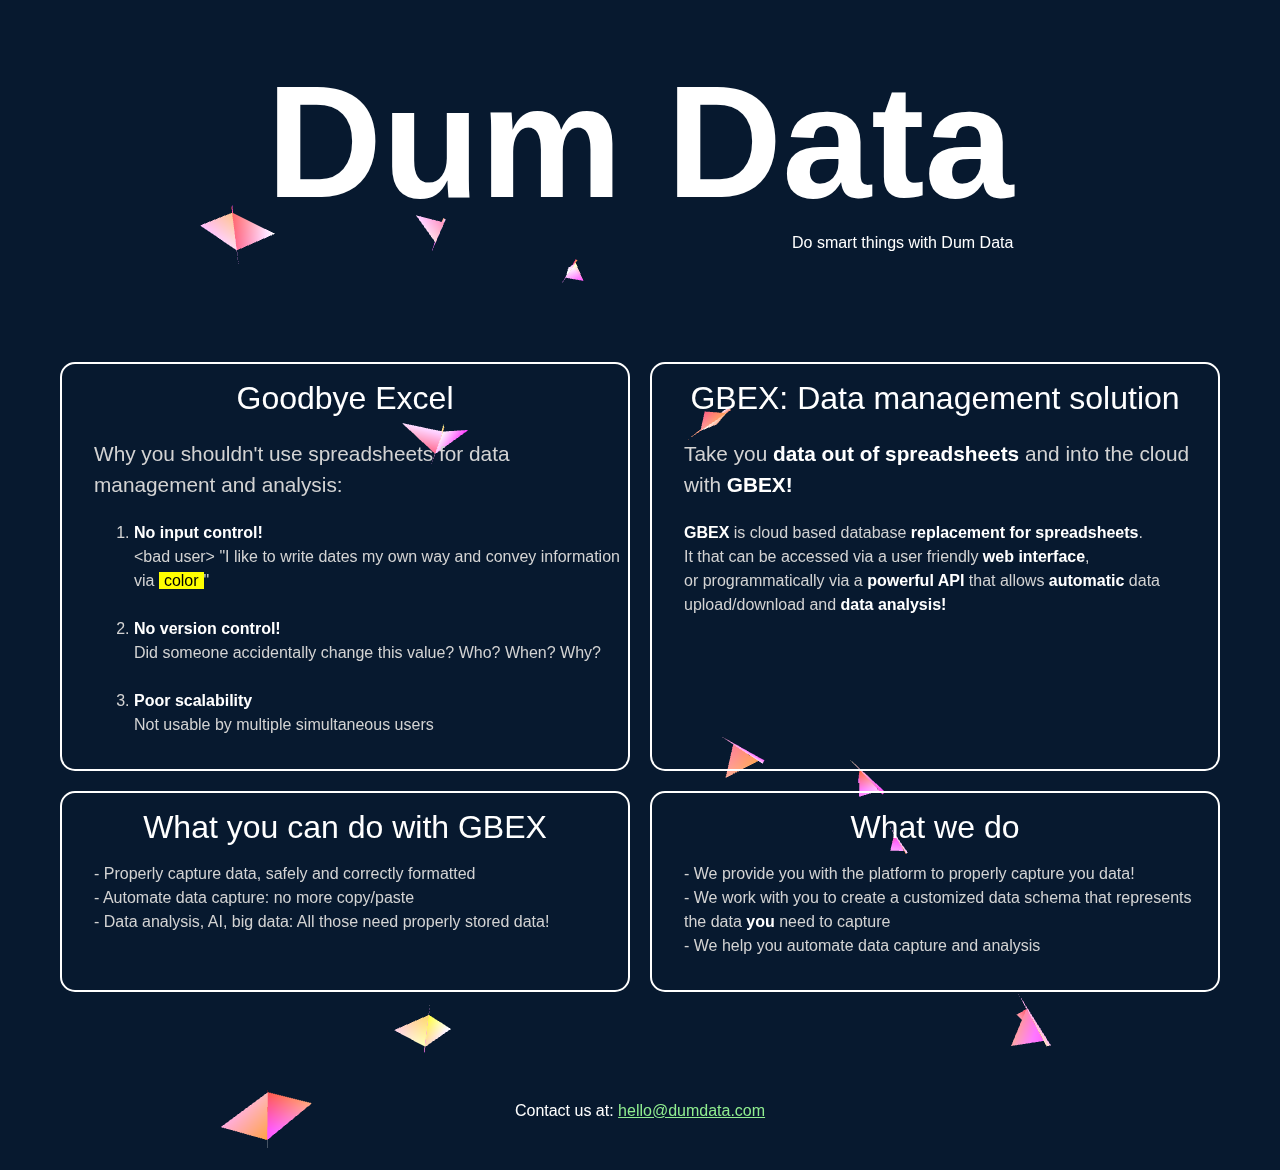
==== www/index.html @ 6dfe522b "reorg and added nginx conf" ====
<!doctype html>
<html lang="en">
<head>
    <link href="frontstyle.css" rel="stylesheet">
    <title>DumData - Do smart things with dum data</title>
</head>
<body id="back">
    <div class="row">
        <div class="title_box">
            <div class="title"><b>Dum Data</b></div>
            <div>Do smart things with Dum Data</div>
        </div>
    </div>
    <div class="content row">
        <div class="feature_box">
            <div class="feature_row">
                <div class="box">
                    <div class="box_title">Goodbye Excel</div>
                    <div class="box_content">
                        <p class="subtitle">Why you shouldn't use spreadsheets for data management and analysis:</p>
                        <ol>
                            <li><b>No input control!</b><br>&lt;bad user&gt; "I like to write dates my own way and convey information via <p style="display: inline; background-color: yellow; color: black; padding-left: 5px; padding-right: 5px;">color</p>"<br><br></li>
                            <li><b>No version control!</b><br>Did someone accidentally change this value? Who? When? Why?<br><br></li>
                            <li><b>Poor scalability</b><br>Not usable by multiple simultaneous users</li>
                        </ol>
                    </div>
                </div>
                <div class="box">
                    <div class="box_title">
                        GBEX: Data management solution
                    </div>
                    <div class="box_content">
                        <p class="subtitle">Take you <b>data out of spreadsheets</b> and into the cloud with <b>GBEX!</b></p>
                        <p><b>GBEX</b> is cloud based database <b>replacement for spreadsheets</b>.<br>It that can be accessed via a user friendly <b>web interface</b>,<br>or programmatically via a <b>powerful API</b> that allows <b>automatic</b> data upload/download and <b>data analysis!</b></p>
                    </div>
                </div>
            </div>
            <div class="feature_row">
                <div class="box">
                    <div class="box_title">What you can do with GBEX</div>
                    <div class="box_content">
                        <p>
                            - Properly capture data, safely and correctly formatted<br>
                            - Automate data capture: no more copy/paste<br>
                            - Data analysis, AI, big data: All those need properly stored data!<br>
                        </p>
                    </div>
                </div>
                <div class="box">
                    <div class="box_title">What we do</div>
                    <div class="box_content">
                        <p>
                            - We provide you with the platform to properly capture you data!<br>
                            - We work with you to create a customized data schema that represents the data <b>you</b> need to capture<br>
                            - We help you automate data capture and analysis
                        </p>
                    </div>
                </div>
            </div>
        </div>
    </div>
    <div class="row"><div class="contact">Contact us at: <a href="mailto:hello@dumdata.com">hello@dumdata.com</a></div></div>
    <script src="three.r92.min.js"></script>
    <script src="vanta.birds.min.js"></script>
    <script>
        VANTA.BIRDS({
            el: "#back",
            birdSize: 3.00,
            separation: 74.00,
            alignment: 81.00,
            cohesion: 88.00,
            quantity: 2.00
        })
    </script>
</body>
</html>
---- www/frontstyle.css ----
body {
    margin: 0;
    min-height: 100vh;
    display: flex;
    flex-direction: column;
    font-family: Arial, sans-serif;
}

.row {
    display: flex;
    justify-content: center;
    align-items: center;
    padding: 50px;
}

.title_box {
    color: white;
    text-align: center;
    display: flex;
    flex-direction: column;
    align-items: flex-end;

}

.title {
    font-size: 10em;
}

.content {
    flex: 1;
    align-items: stretch;
}

.feature_box {
    display: flex;
    flex: 1;
    flex-direction: column;
}
.feature_row {
    display: flex;
    flex: 1;
    flex-wrap: wrap;
}
.box {
    border: 2px solid white;
    border-radius: 15px;
    flex: 1;
    margin: 10px;
    display: flex;
    flex-direction: column;
    min-width: 400px;
}

.box_title {
    text-align: center;
    color: white;
    font-size: 2em;
    padding-top: 0.5em;
}

.box_content {
    color: lightgray;
    padding-left: 2em;
    padding-bottom: 1em;
    line-height: 1.5;
}

.box_content b {
    color: white;
}

.box_content .subtitle {
    font-size: 1.3em;
}

.contact {
    color: white;
}

.contact a:link {
    color: lightgreen;
}

.contact a:hover {
    color: rgb(0,255,0);
}
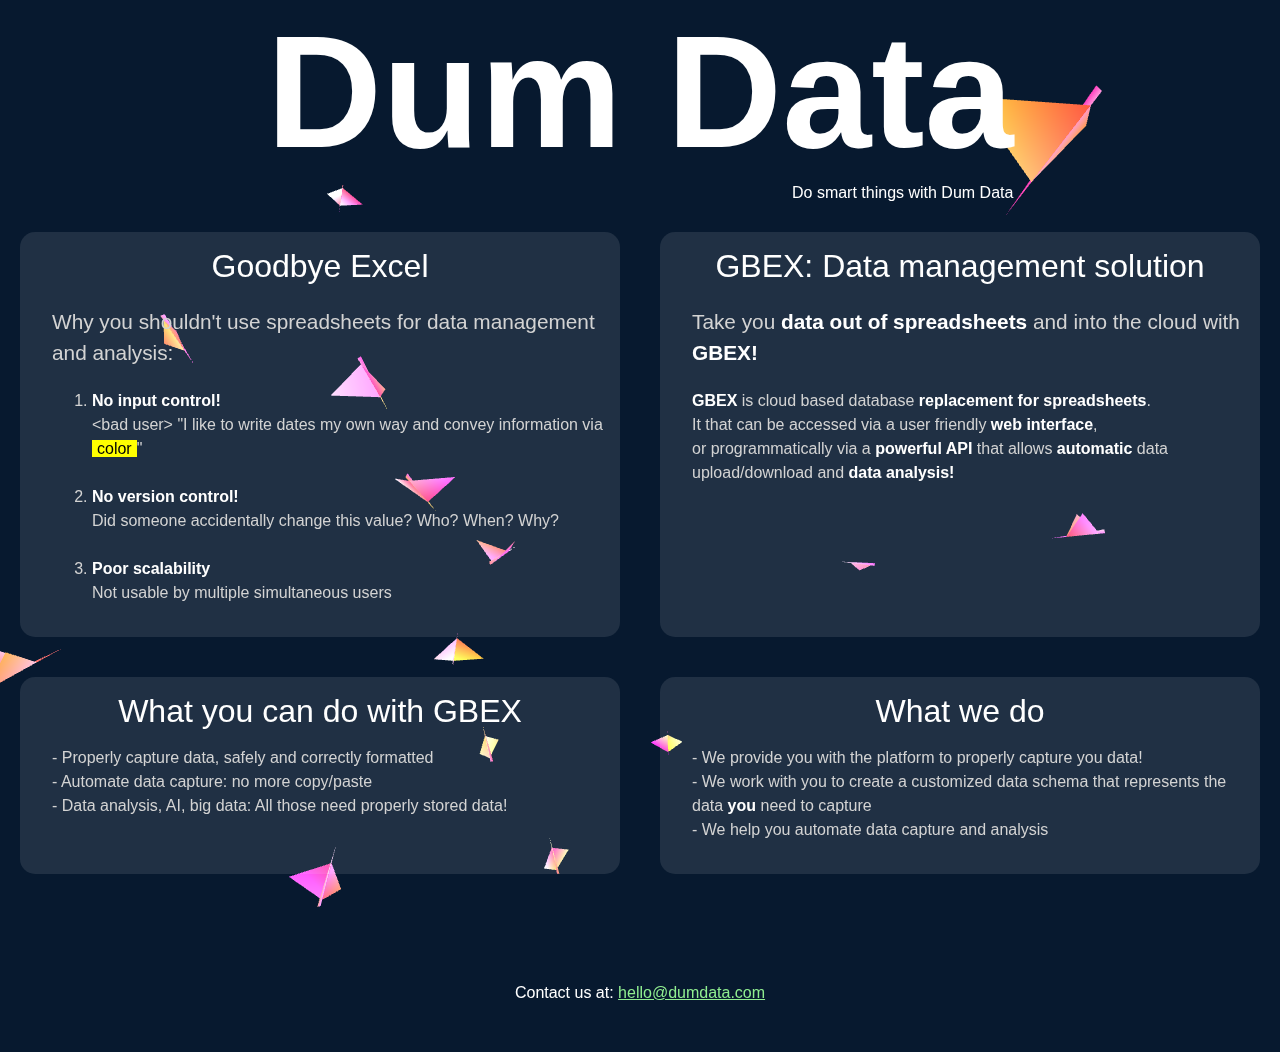
==== commit 874b884b: "encrypt, add metatags" ====
--- a/www/index.html
+++ b/www/index.html
@@ -1,6 +1,8 @@
 <!doctype html>
 <html lang="en">
 <head>
+    <meta charset="utf-8">
+    <meta name="viewport" content="width=device-width, initial-scale=1">
     <link href="frontstyle.css" rel="stylesheet">
     <title>DumData - Do smart things with dum data</title>
 </head>
@@ -73,4 +75,4 @@
         })
     </script>
 </body>
-</html>+</html>
--- a/www/frontstyle.css
+++ b/www/frontstyle.css
@@ -10,7 +10,7 @@
     display: flex;
     justify-content: center;
     align-items: center;
-    padding: 50px;
+    padding-bottom: 50px;
 }
 
 .title_box {
@@ -29,6 +29,7 @@
 .content {
     flex: 1;
     align-items: stretch;
+    top: -40px;
 }
 
 .feature_box {
@@ -42,13 +43,14 @@
     flex-wrap: wrap;
 }
 .box {
-    border: 2px solid white;
+    /*border: 1px solid white;*/
     border-radius: 15px;
     flex: 1;
-    margin: 10px;
+    margin: 20px;
     display: flex;
     flex-direction: column;
     min-width: 400px;
+    background-color: rgba(255,255,255,0.1);
 }
 
 .box_title {
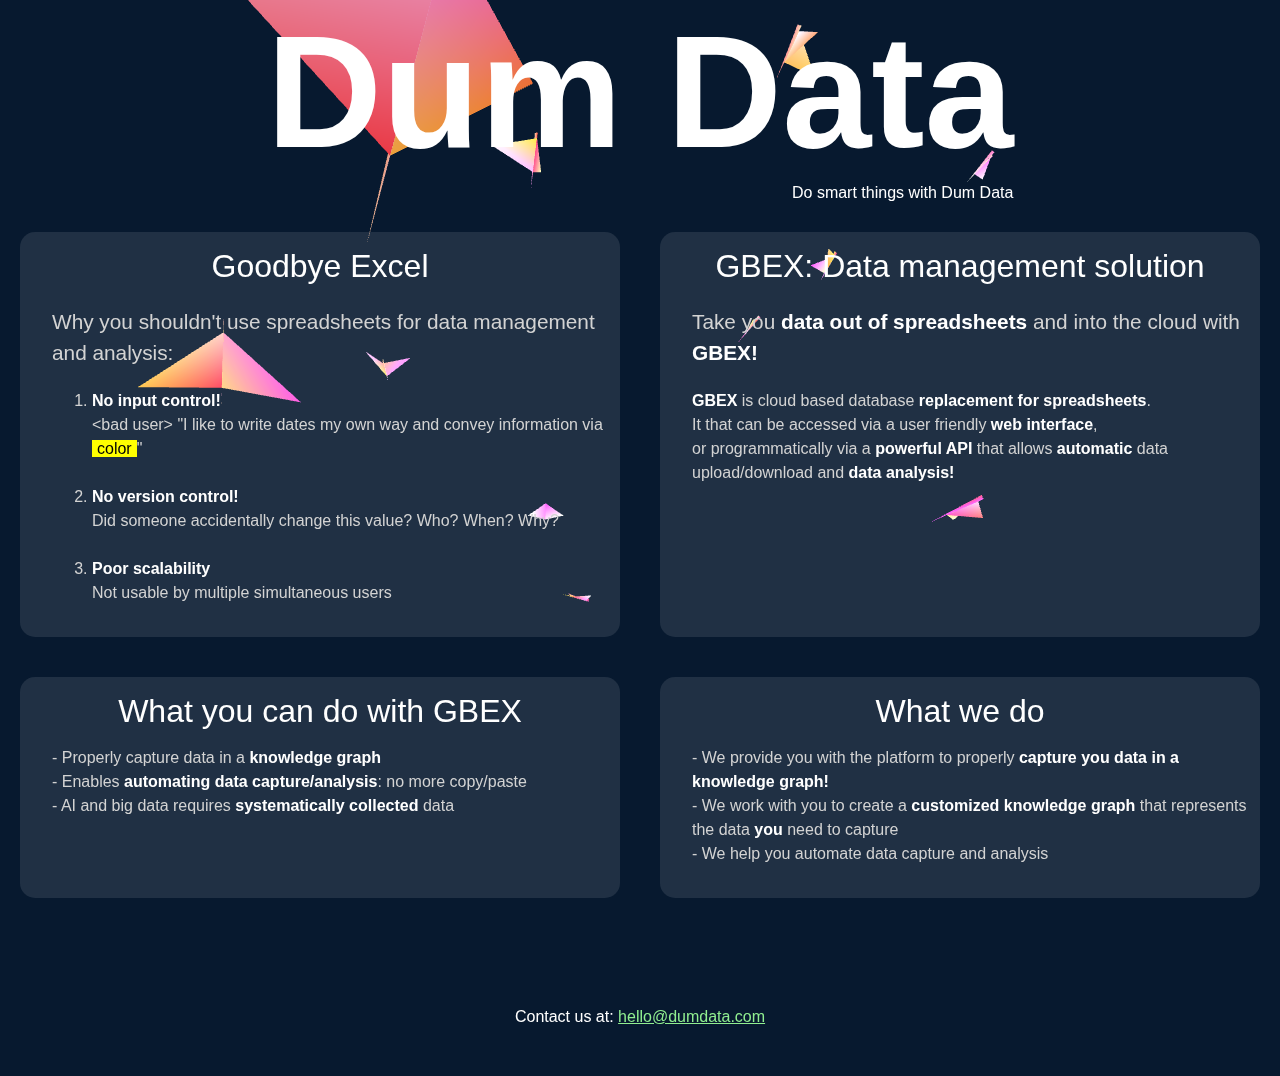
==== commit b860f6ab: "improved wording and added google analytics" ====
--- a/www/index.html
+++ b/www/index.html
@@ -1,78 +1,87 @@
 <!doctype html>
 <html lang="en">
 <head>
-    <meta charset="utf-8">
-    <meta name="viewport" content="width=device-width, initial-scale=1">
-    <link href="frontstyle.css" rel="stylesheet">
-    <title>DumData - Do smart things with dum data</title>
+	<!-- Global site tag (gtag.js) - Google Analytics -->
+	<script async src="https://www.googletagmanager.com/gtag/js?id=UA-156838329-1"></script>
+	<script>
+		window.dataLayer = window.dataLayer || [];
+		function gtag(){dataLayer.push(arguments);}
+		gtag('js', new Date());
+		gtag('config', 'UA-156838329-1');
+	</script>
+
+	<meta charset="utf-8">
+	<meta name="viewport" content="width=device-width, initial-scale=1">
+	<link href="frontstyle.css" rel="stylesheet">
+	<title>DumData - Do smart things with dum data</title>
 </head>
 <body id="back">
-    <div class="row">
-        <div class="title_box">
-            <div class="title"><b>Dum Data</b></div>
-            <div>Do smart things with Dum Data</div>
-        </div>
-    </div>
-    <div class="content row">
-        <div class="feature_box">
-            <div class="feature_row">
-                <div class="box">
-                    <div class="box_title">Goodbye Excel</div>
-                    <div class="box_content">
-                        <p class="subtitle">Why you shouldn't use spreadsheets for data management and analysis:</p>
-                        <ol>
-                            <li><b>No input control!</b><br>&lt;bad user&gt; "I like to write dates my own way and convey information via <p style="display: inline; background-color: yellow; color: black; padding-left: 5px; padding-right: 5px;">color</p>"<br><br></li>
-                            <li><b>No version control!</b><br>Did someone accidentally change this value? Who? When? Why?<br><br></li>
-                            <li><b>Poor scalability</b><br>Not usable by multiple simultaneous users</li>
-                        </ol>
-                    </div>
-                </div>
-                <div class="box">
-                    <div class="box_title">
-                        GBEX: Data management solution
-                    </div>
-                    <div class="box_content">
-                        <p class="subtitle">Take you <b>data out of spreadsheets</b> and into the cloud with <b>GBEX!</b></p>
-                        <p><b>GBEX</b> is cloud based database <b>replacement for spreadsheets</b>.<br>It that can be accessed via a user friendly <b>web interface</b>,<br>or programmatically via a <b>powerful API</b> that allows <b>automatic</b> data upload/download and <b>data analysis!</b></p>
-                    </div>
-                </div>
-            </div>
-            <div class="feature_row">
-                <div class="box">
-                    <div class="box_title">What you can do with GBEX</div>
-                    <div class="box_content">
-                        <p>
-                            - Properly capture data, safely and correctly formatted<br>
-                            - Automate data capture: no more copy/paste<br>
-                            - Data analysis, AI, big data: All those need properly stored data!<br>
-                        </p>
-                    </div>
-                </div>
-                <div class="box">
-                    <div class="box_title">What we do</div>
-                    <div class="box_content">
-                        <p>
-                            - We provide you with the platform to properly capture you data!<br>
-                            - We work with you to create a customized data schema that represents the data <b>you</b> need to capture<br>
-                            - We help you automate data capture and analysis
-                        </p>
-                    </div>
-                </div>
-            </div>
-        </div>
-    </div>
-    <div class="row"><div class="contact">Contact us at: <a href="mailto:hello@dumdata.com">hello@dumdata.com</a></div></div>
-    <script src="three.r92.min.js"></script>
-    <script src="vanta.birds.min.js"></script>
-    <script>
-        VANTA.BIRDS({
-            el: "#back",
-            birdSize: 3.00,
-            separation: 74.00,
-            alignment: 81.00,
-            cohesion: 88.00,
-            quantity: 2.00
-        })
-    </script>
+	<div class="row">
+		<div class="title_box">
+			<div class="title"><b>Dum Data</b></div>
+			<div>Do smart things with Dum Data</div>
+		</div>
+	</div>
+	<div class="content row">
+		<div class="feature_box">
+			<div class="feature_row">
+				<div class="box">
+					<div class="box_title">Goodbye Excel</div>
+					<div class="box_content">
+						<p class="subtitle">Why you shouldn't use spreadsheets for data management and analysis:</p>
+						<ol>
+							<li><b>No input control!</b><br>&lt;bad user&gt; "I like to write dates my own way and convey information via <p style="display: inline; background-color: yellow; color: black; padding-left: 5px; padding-right: 5px;">color</p>"<br><br></li>
+							<li><b>No version control!</b><br>Did someone accidentally change this value? Who? When? Why?<br><br></li>
+							<li><b>Poor scalability</b><br>Not usable by multiple simultaneous users</li>
+						</ol>
+					</div>
+				</div>
+				<div class="box">
+					<div class="box_title">
+						GBEX: Data management solution
+					</div>
+					<div class="box_content">
+						<p class="subtitle">Take you <b>data out of spreadsheets</b> and into the cloud with <b>GBEX!</b></p>
+						<p><b>GBEX</b> is cloud based database <b>replacement for spreadsheets</b>.<br>It that can be accessed via a user friendly <b>web interface</b>,<br>or programmatically via a <b>powerful API</b> that allows <b>automatic</b> data upload/download and <b>data analysis!</b></p>
+					</div>
+				</div>
+			</div>
+			<div class="feature_row">
+				<div class="box">
+					<div class="box_title">What you can do with GBEX</div>
+					<div class="box_content">
+						<p>
+							- Properly capture data in a <b>knowledge graph</b><br>
+							- Enables <b>automating data capture/analysis</b>: no more copy/paste<br>
+							- AI and big data requires <b>systematically collected</b> data<br>
+						</p>
+					</div>
+				</div>
+				<div class="box">
+					<div class="box_title">What we do</div>
+					<div class="box_content">
+						<p>
+							- We provide you with the platform to properly <b>capture you data in a knowledge graph!</b><br>
+							- We work with you to create a <b>customized knowledge graph</b> that represents the data <b>you</b> need to capture<br>
+							- We help you automate data capture and analysis
+						</p>
+					</div>
+				</div>
+			</div>
+		</div>
+	</div>
+	<div class="row"><div class="contact">Contact us at: <a href="mailto:hello@dumdata.com">hello@dumdata.com</a></div></div>
+	<script src="three.r92.min.js"></script>
+	<script src="vanta.birds.min.js"></script>
+	<script>
+		VANTA.BIRDS({
+			el: "#back",
+			birdSize: 3.00,
+			separation: 74.00,
+			alignment: 81.00,
+			cohesion: 88.00,
+			quantity: 2.00
+		})
+	</script>
 </body>
 </html>
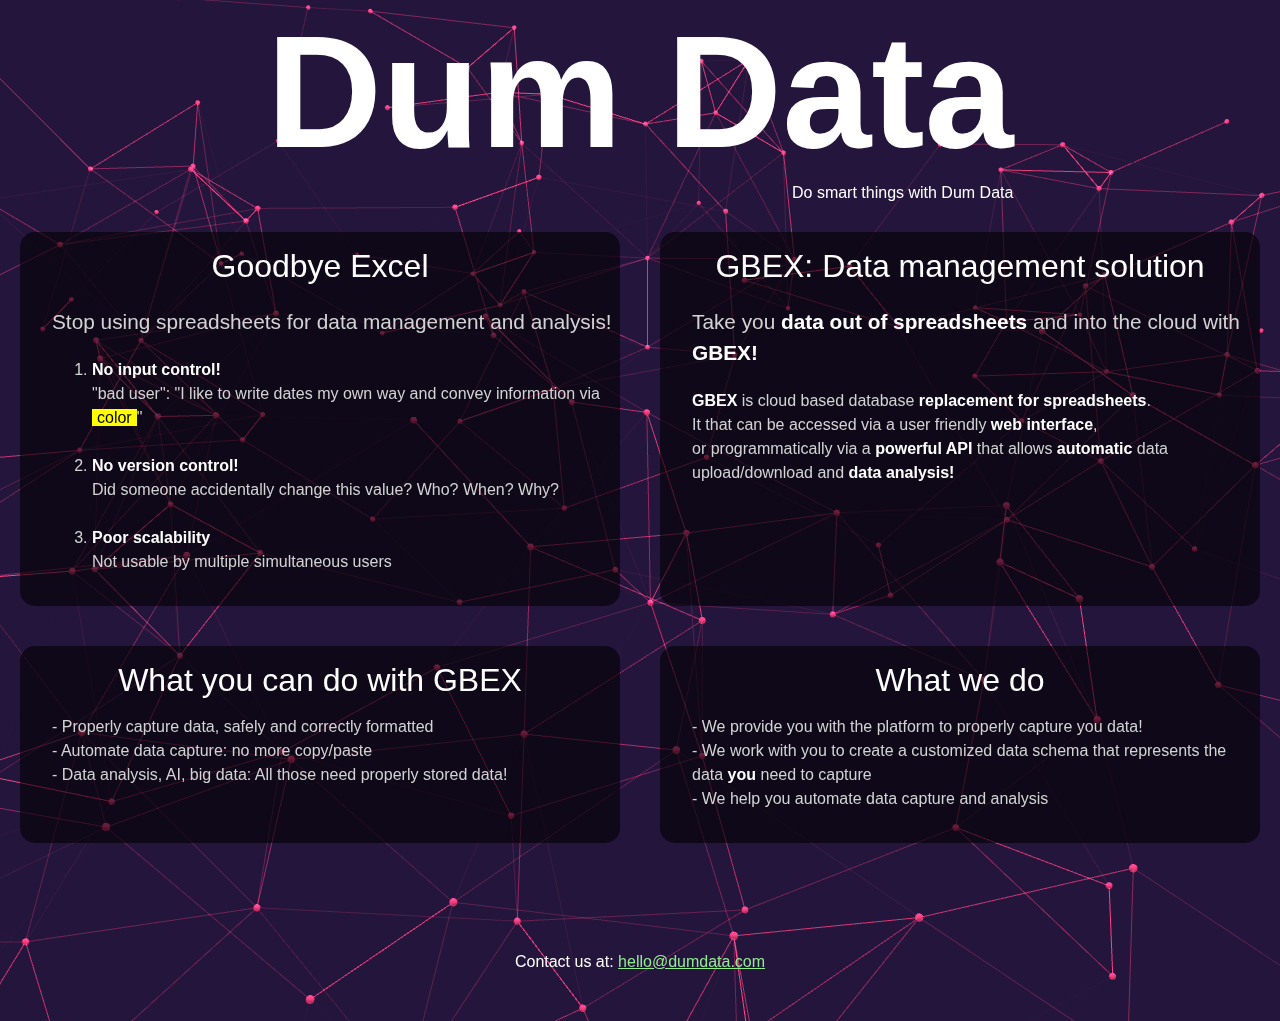
==== commit 7a12ac96: "changed background animation and minor text update" ====
--- a/www/index.html
+++ b/www/index.html
@@ -1,87 +1,87 @@
 <!doctype html>
 <html lang="en">
 <head>
-	<!-- Global site tag (gtag.js) - Google Analytics -->
-	<script async src="https://www.googletagmanager.com/gtag/js?id=UA-156838329-1"></script>
-	<script>
-		window.dataLayer = window.dataLayer || [];
-		function gtag(){dataLayer.push(arguments);}
-		gtag('js', new Date());
-		gtag('config', 'UA-156838329-1');
-	</script>
-
-	<meta charset="utf-8">
-	<meta name="viewport" content="width=device-width, initial-scale=1">
-	<link href="frontstyle.css" rel="stylesheet">
-	<title>DumData - Do smart things with dum data</title>
+    <meta charset="utf-8">
+    <meta name="viewport" content="width=device-width, initial-scale=1">
+    <link href="frontstyle.css" rel="stylesheet">
+    <title>DumData - Do smart things with dum data</title>
 </head>
 <body id="back">
-	<div class="row">
-		<div class="title_box">
-			<div class="title"><b>Dum Data</b></div>
-			<div>Do smart things with Dum Data</div>
-		</div>
-	</div>
-	<div class="content row">
-		<div class="feature_box">
-			<div class="feature_row">
-				<div class="box">
-					<div class="box_title">Goodbye Excel</div>
-					<div class="box_content">
-						<p class="subtitle">Why you shouldn't use spreadsheets for data management and analysis:</p>
-						<ol>
-							<li><b>No input control!</b><br>&lt;bad user&gt; "I like to write dates my own way and convey information via <p style="display: inline; background-color: yellow; color: black; padding-left: 5px; padding-right: 5px;">color</p>"<br><br></li>
-							<li><b>No version control!</b><br>Did someone accidentally change this value? Who? When? Why?<br><br></li>
-							<li><b>Poor scalability</b><br>Not usable by multiple simultaneous users</li>
-						</ol>
-					</div>
-				</div>
-				<div class="box">
-					<div class="box_title">
-						GBEX: Data management solution
-					</div>
-					<div class="box_content">
-						<p class="subtitle">Take you <b>data out of spreadsheets</b> and into the cloud with <b>GBEX!</b></p>
-						<p><b>GBEX</b> is cloud based database <b>replacement for spreadsheets</b>.<br>It that can be accessed via a user friendly <b>web interface</b>,<br>or programmatically via a <b>powerful API</b> that allows <b>automatic</b> data upload/download and <b>data analysis!</b></p>
-					</div>
-				</div>
-			</div>
-			<div class="feature_row">
-				<div class="box">
-					<div class="box_title">What you can do with GBEX</div>
-					<div class="box_content">
-						<p>
-							- Properly capture data in a <b>knowledge graph</b><br>
-							- Enables <b>automating data capture/analysis</b>: no more copy/paste<br>
-							- AI and big data requires <b>systematically collected</b> data<br>
-						</p>
-					</div>
-				</div>
-				<div class="box">
-					<div class="box_title">What we do</div>
-					<div class="box_content">
-						<p>
-							- We provide you with the platform to properly <b>capture you data in a knowledge graph!</b><br>
-							- We work with you to create a <b>customized knowledge graph</b> that represents the data <b>you</b> need to capture<br>
-							- We help you automate data capture and analysis
-						</p>
-					</div>
-				</div>
-			</div>
-		</div>
-	</div>
-	<div class="row"><div class="contact">Contact us at: <a href="mailto:hello@dumdata.com">hello@dumdata.com</a></div></div>
-	<script src="three.r92.min.js"></script>
-	<script src="vanta.birds.min.js"></script>
-	<script>
-		VANTA.BIRDS({
+    <div class="row">
+        <div class="title_box">
+            <div class="title"><b>Dum Data</b></div>
+            <div>Do smart things with Dum Data</div>
+        </div>
+    </div>
+    <div class="content row">
+        <div class="feature_box">
+            <div class="feature_row">
+                <div class="box">
+                    <div class="box_title">Goodbye Excel</div>
+                    <div class="box_content">
+                        <p class="subtitle">Stop using spreadsheets for data management and analysis!</p>
+                        <ol>
+                            <li><b>No input control!</b><br>"bad user": "I like to write dates my own way and convey information via <p style="display: inline; background-color: yellow; color: black; padding-left: 5px; padding-right: 5px;">color</p>"<br><br></li>
+                            <li><b>No version control!</b><br>Did someone accidentally change this value? Who? When? Why?<br><br></li>
+                            <li><b>Poor scalability</b><br>Not usable by multiple simultaneous users</li>
+                        </ol>
+                    </div>
+                </div>
+                <div class="box">
+                    <div class="box_title">
+                        GBEX: Data management solution
+                    </div>
+                    <div class="box_content">
+                        <p class="subtitle">Take you <b>data out of spreadsheets</b> and into the cloud with <b>GBEX!</b></p>
+                        <p><b>GBEX</b> is cloud based database <b>replacement for spreadsheets</b>.<br>It that can be accessed via a user friendly <b>web interface</b>,<br>or programmatically via a <b>powerful API</b> that allows <b>automatic</b> data upload/download and <b>data analysis!</b></p>
+                    </div>
+                </div>
+            </div>
+            <div class="feature_row">
+                <div class="box">
+                    <div class="box_title">What you can do with GBEX</div>
+                    <div class="box_content">
+                        <p>
+                            - Properly capture data, safely and correctly formatted<br>
+                            - Automate data capture: no more copy/paste<br>
+                            - Data analysis, AI, big data: All those need properly stored data!<br>
+                        </p>
+                    </div>
+                </div>
+                <div class="box">
+                    <div class="box_title">What we do</div>
+                    <div class="box_content">
+                        <p>
+                            - We provide you with the platform to properly capture you data!<br>
+                            - We work with you to create a customized data schema that represents the data <b>you</b> need to capture<br>
+                            - We help you automate data capture and analysis
+                        </p>
+                    </div>
+                </div>
+            </div>
+        </div>
+    </div>
+    <div class="row"><div class="contact">Contact us at: <a href="mailto:hello@dumdata.com">hello@dumdata.com</a></div></div>
+    <script src="three.min.js"></script>
+    <script src="vanta.net.min.js"></script>
+    <script>
+        /*VANTA.BIRDS({
+            el: "#back",
+            birdSize: 3.00,
+            separation: 74.00,
+            alignment: 81.00,
+            cohesion: 88.00,
+            quantity: 2.00
+        })*/
+		VANTA.NET({
 			el: "#back",
-			birdSize: 3.00,
-			separation: 74.00,
-			alignment: 81.00,
-			cohesion: 88.00,
-			quantity: 2.00
+			mouseControls: true,
+			touchControls: true,
+			minHeight: 200.00,
+			minWidth: 200.00,
+			scale: 1.00,
+			scaleMobile: 1.00
 		})
-	</script>
+    </script>
 </body>
 </html>
--- a/www/frontstyle.css
+++ b/www/frontstyle.css
@@ -50,7 +50,7 @@
     display: flex;
     flex-direction: column;
     min-width: 400px;
-    background-color: rgba(255,255,255,0.1);
+    background-color: rgba(0,0,0,0.6);
 }
 
 .box_title {
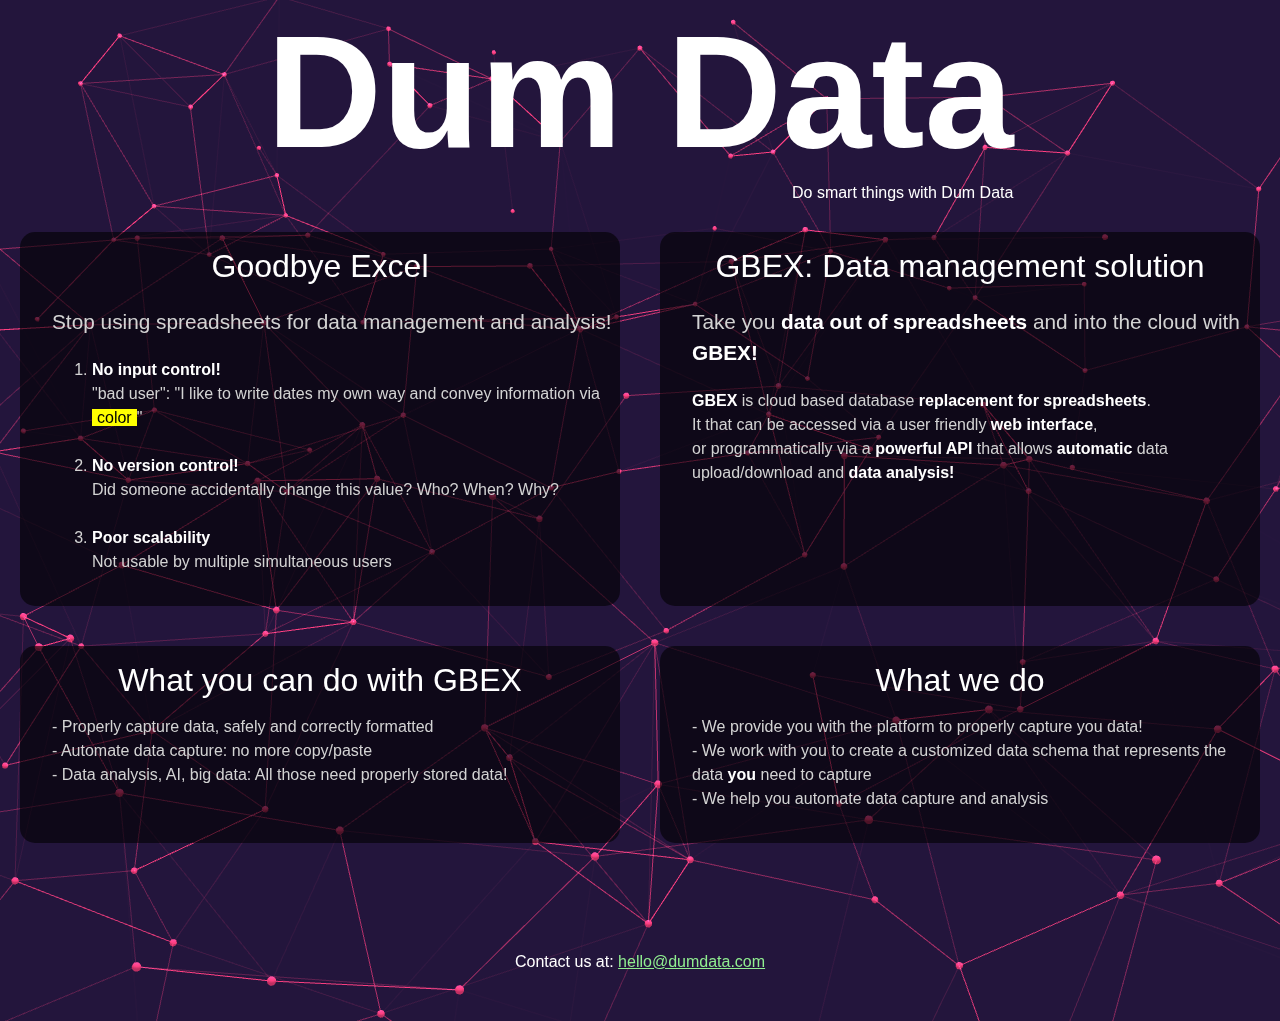
==== commit 87471296: "Merge remote-tracking branch 'origin/master'" ====
--- a/www/index.html
+++ b/www/index.html
@@ -1,10 +1,19 @@
 <!doctype html>
 <html lang="en">
 <head>
-    <meta charset="utf-8">
-    <meta name="viewport" content="width=device-width, initial-scale=1">
-    <link href="frontstyle.css" rel="stylesheet">
-    <title>DumData - Do smart things with dum data</title>
+	<!-- Global site tag (gtag.js) - Google Analytics -->
+	<script async src="https://www.googletagmanager.com/gtag/js?id=UA-156838329-1"></script>
+	<script>
+		window.dataLayer = window.dataLayer || [];
+		function gtag(){dataLayer.push(arguments);}
+		gtag('js', new Date());
+		gtag('config', 'UA-156838329-1');
+	</script>
+
+	<meta charset="utf-8">
+	<meta name="viewport" content="width=device-width, initial-scale=1">
+	<link href="frontstyle.css" rel="stylesheet">
+	<title>DumData - Do smart things with dum data</title>
 </head>
 <body id="back">
     <div class="row">
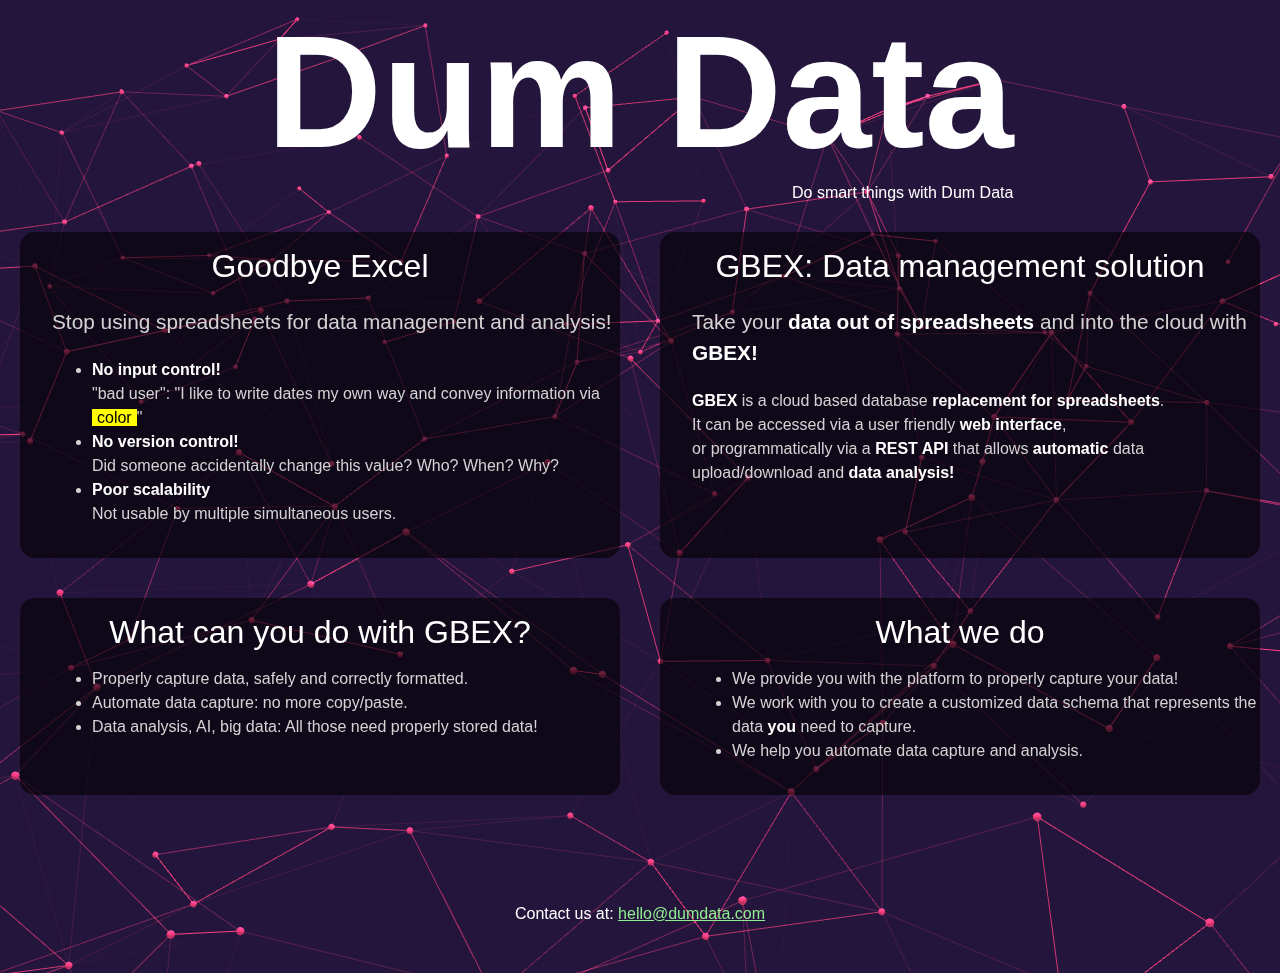
==== commit 36073d4d: "spelling fixes" ====
--- a/www/index.html
+++ b/www/index.html
@@ -29,11 +29,11 @@
                     <div class="box_title">Goodbye Excel</div>
                     <div class="box_content">
                         <p class="subtitle">Stop using spreadsheets for data management and analysis!</p>
-                        <ol>
-                            <li><b>No input control!</b><br>"bad user": "I like to write dates my own way and convey information via <p style="display: inline; background-color: yellow; color: black; padding-left: 5px; padding-right: 5px;">color</p>"<br><br></li>
-                            <li><b>No version control!</b><br>Did someone accidentally change this value? Who? When? Why?<br><br></li>
-                            <li><b>Poor scalability</b><br>Not usable by multiple simultaneous users</li>
-                        </ol>
+                        <ul>
+                            <li><b>No input control!</b><br>"bad user": "I like to write dates my own way and convey information via <p style="display: inline; background-color: yellow; color: black; padding-left: 5px; padding-right: 5px;">color</p>"</li>
+                            <li><b>No version control!</b><br>Did someone accidentally change this value? Who? When? Why?</li>
+                            <li><b>Poor scalability</b><br>Not usable by multiple simultaneous users.</li>
+                        </ul>
                     </div>
                 </div>
                 <div class="box">
@@ -41,30 +41,30 @@
                         GBEX: Data management solution
                     </div>
                     <div class="box_content">
-                        <p class="subtitle">Take you <b>data out of spreadsheets</b> and into the cloud with <b>GBEX!</b></p>
-                        <p><b>GBEX</b> is cloud based database <b>replacement for spreadsheets</b>.<br>It that can be accessed via a user friendly <b>web interface</b>,<br>or programmatically via a <b>powerful API</b> that allows <b>automatic</b> data upload/download and <b>data analysis!</b></p>
+                        <p class="subtitle">Take your <b>data out of spreadsheets</b> and into the cloud with <b>GBEX!</b></p>
+                        <p><b>GBEX</b> is a cloud based database <b>replacement for spreadsheets</b>.<br>It can be accessed via a user friendly <b>web interface</b>,<br>or programmatically via a <b>REST API</b> that allows <b>automatic</b> data upload/download and <b>data analysis!</b></p>
                     </div>
                 </div>
             </div>
             <div class="feature_row">
                 <div class="box">
-                    <div class="box_title">What you can do with GBEX</div>
+                    <div class="box_title">What can you do with GBEX?</div>
                     <div class="box_content">
-                        <p>
-                            - Properly capture data, safely and correctly formatted<br>
-                            - Automate data capture: no more copy/paste<br>
-                            - Data analysis, AI, big data: All those need properly stored data!<br>
-                        </p>
+                        <ul>
+                            <li>Properly capture data, safely and correctly formatted.</li>
+                            <li>Automate data capture: no more copy/paste.</li>
+                            <li>Data analysis, AI, big data: All those need properly stored data!</li>
+                        </ul>
                     </div>
                 </div>
                 <div class="box">
                     <div class="box_title">What we do</div>
                     <div class="box_content">
-                        <p>
-                            - We provide you with the platform to properly capture you data!<br>
-                            - We work with you to create a customized data schema that represents the data <b>you</b> need to capture<br>
-                            - We help you automate data capture and analysis
-                        </p>
+                        <ul>
+                            <li>We provide you with the platform to properly capture your data!</li>
+                            <li>We work with you to create a customized data schema that represents the data <b>you</b> need to capture.</li>
+                            <li>We help you automate data capture and analysis.</li>
+                        </ul>
                     </div>
                 </div>
             </div>
